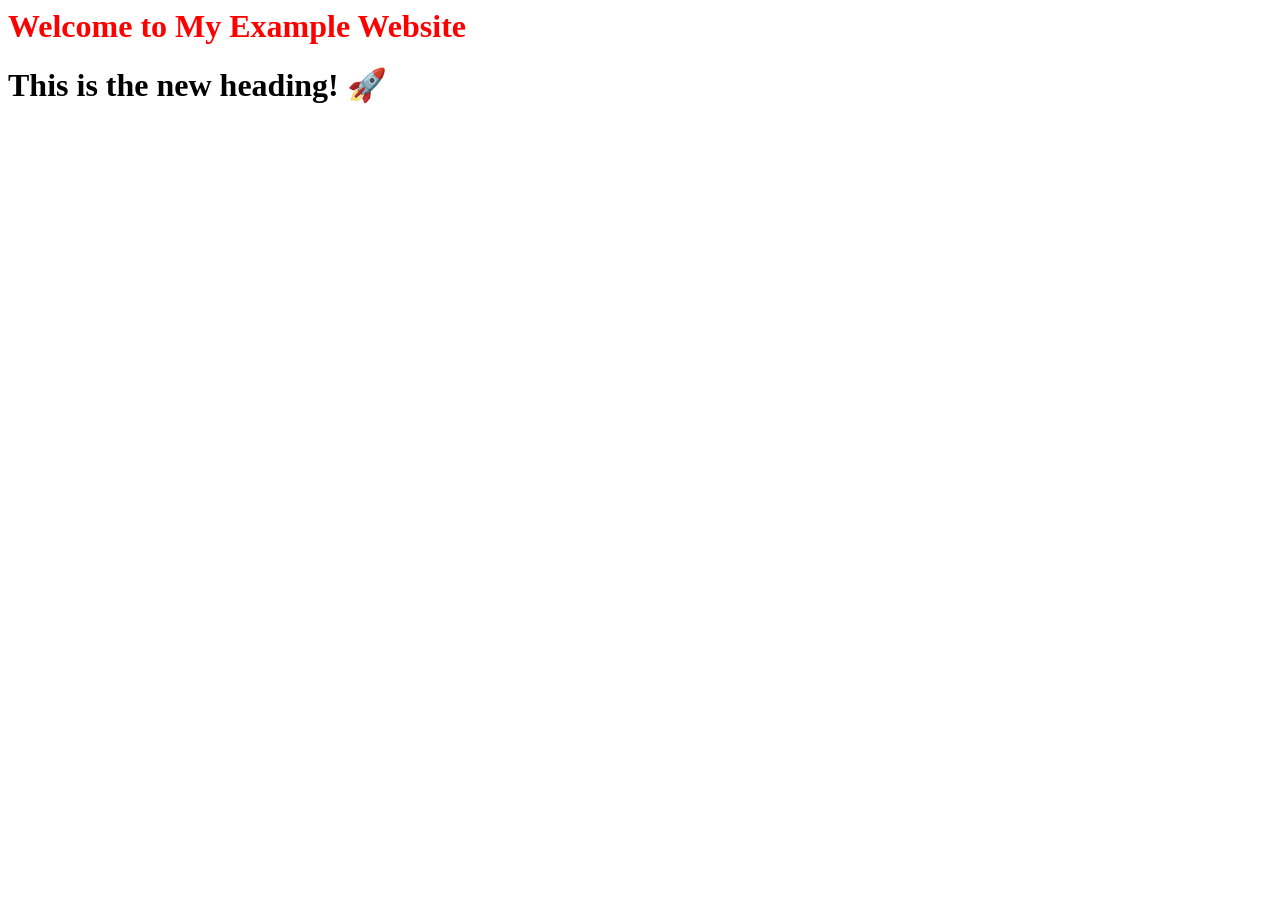
==== assignment_2/index.html @ cdee2567 "create assignment_2/index.html" ====
<html lang="en">
  <head>
    <title>Example Website</title>
    <style> 
        .redThings { color: red; } 
        .blueThings { color: blue; }
    </style>
  </head>

  <body>
    <h1 id="mainHeading" class="redThings">Welcome to My Example Website</h1>
  </body>

  <script>
    const heading = document.createElement ("h1")
    heading.innerText = "This is the new heading! 🚀"

    const boomerang = document.getElementById ("boomerang")
    document.body.insertBefore (heading, boomerang)

    function addSubHeading () {
        const subHeading = document.createElement ("h2")
        subHeading.innerText = "This is a subheading! 🌟"
        document.body.insertBefore (subHeading, boomerang)
    }

    document.body.onpointerdown = addSubHeading
</script>

</html>
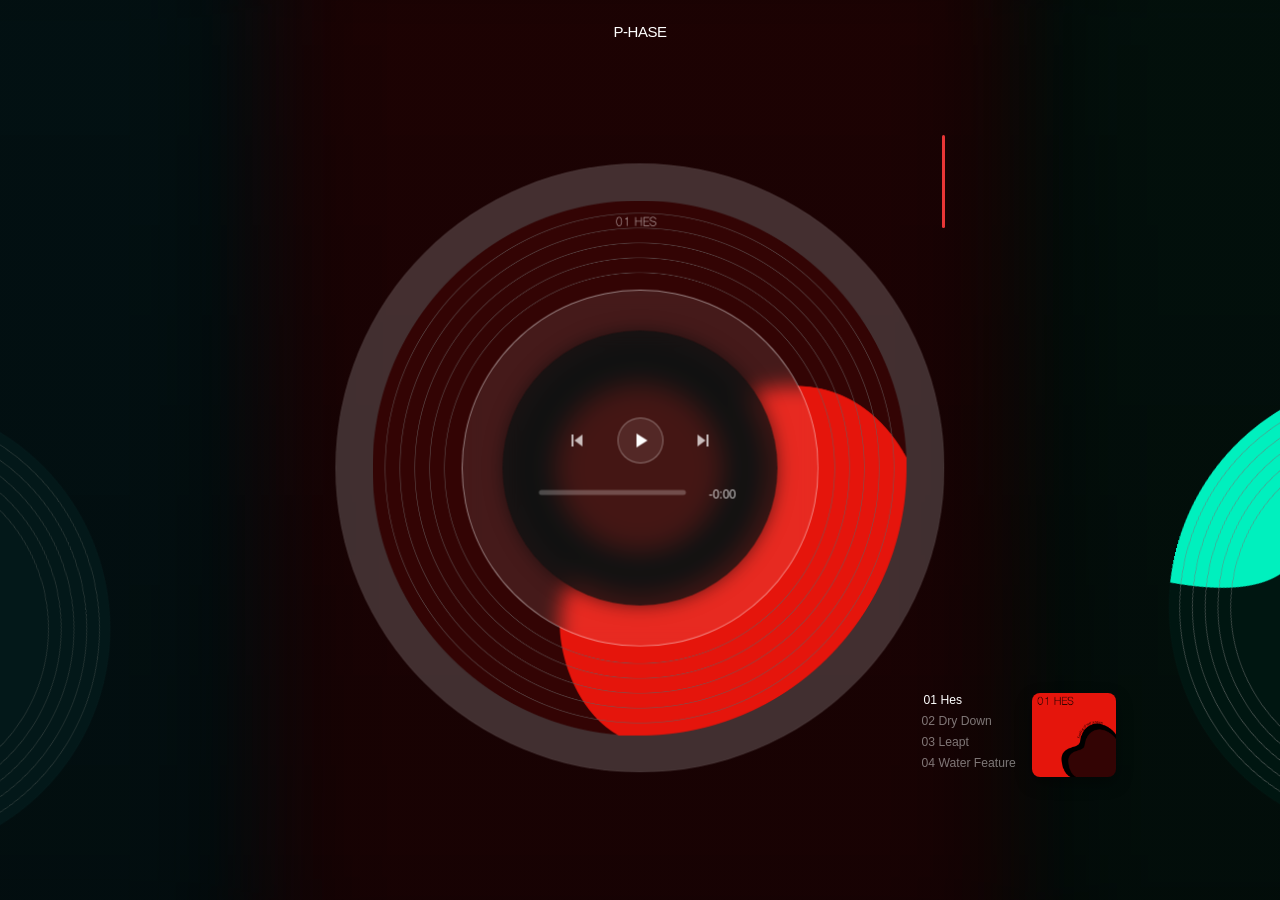
==== commit 4d4c90bd: "final" ====
--- a/assignment_2/index.html
+++ b/assignment_2/index.html
@@ -1,30 +1,308 @@
+<!DOCTYPE html>
 <html lang="en">
-  <head>
-    <title>Example Website</title>
-    <style> 
-        .redThings { color: red; } 
-        .blueThings { color: blue; }
-    </style>
-  </head>
-
-  <body>
-    <h1 id="mainHeading" class="redThings">Welcome to My Example Website</h1>
-  </body>
-
-  <script>
-    const heading = document.createElement ("h1")
-    heading.innerText = "This is the new heading! 🚀"
-
-    const boomerang = document.getElementById ("boomerang")
-    document.body.insertBefore (heading, boomerang)
-
-    function addSubHeading () {
-        const subHeading = document.createElement ("h2")
-        subHeading.innerText = "This is a subheading! 🌟"
-        document.body.insertBefore (subHeading, boomerang)
-    }
-
-    document.body.onpointerdown = addSubHeading
-</script>
+
+<!--
+  DEVELOPMENT PROCESS / AI USE
+
+  I designed the overall layout, visual direction and interactions for this
+  music player myself. I built and tested the website while developing the
+  different interactions, and used ChatGPT as a supporting tool when I got
+  stuck on some parts of the coding or needed help understanding how to make
+  an interaction work.
+
+  I continued adjusting the layout, animation values and visual effects by
+  testing them in the browser. I also used ChatGPT to help me organise and
+  clean up the final HTML, CSS and JavaScript after the main website was built.
+
+  The track cover artwork and visual identity were created by me in Adobe
+  Illustrator. The browser title icon is also based on the track artwork
+  I created for this project.
+-->
+
+<head>
+  <meta charset="UTF-8">
+  <meta name="viewport" content="width=device-width, initial-scale=1.0">
+
+  <title>P-HASE</title>
+
+  <link rel="icon" type="image/png" href="images/WebTitleIcon.png">
+  <link rel="stylesheet" href="style.css">
+</head>
+
+
+<body>
+
+  <main class="player" id="player">
+
+
+    <!--
+      I wanted the background to change together with the tracks instead of
+      changing to completely separate pages. This helps the four songs feel
+      like they belong to the same album while each one still has its own colour.
+    -->
+
+    <div class="background-viewport">
+      <div class="background-strip" id="backgroundStrip"></div>
+    </div>
+
+
+    <header class="header">
+      <h1>P-HASE</h1>
+    </header>
+
+
+    <!--
+      I kept the track description hidden most of the time because I wanted
+      the main interface to stay minimal. Hovering over the small colour
+      indicator reveals the short interpretation I wrote for each track.
+    -->
+
+    <section
+      class="track-story"
+      id="trackStory"
+      tabindex="0"
+      aria-label="Current track description — hover or focus to reveal"
+      aria-live="polite"
+    >
+
+      <div
+        class="track-story-accent"
+        id="trackStoryAccent"
+        aria-hidden="true"
+      ></div>
+
+      <div class="track-story-text">
+
+        <h2
+          class="track-story-title"
+          id="trackStoryTitle"
+        ></h2>
+
+        <p
+          class="track-story-body"
+          id="trackStoryBody"
+        ></p>
+
+      </div>
+
+    </section>
+
+
+    <!--
+      The main player is based on the shape of an LP record. I used several
+      circular layers so the record, glass surfaces and audio-reactive aura
+      can overlap in the centre of the page.
+    -->
+
+    <section class="vinyl-stage">
+
+
+      <!-- back glass layer -->
+
+      <div class="glass-disc glass-disc-outer"></div>
+
+
+      <!--
+        The aura changes with the music while a track is playing.
+        The SVG shape and colours are controlled through JavaScript.
+      -->
+
+      <div
+        class="aura-stage"
+        id="auraStage"
+      >
+
+        <svg
+          class="aura-svg"
+          viewBox="0 0 400 400"
+          aria-hidden="true"
+        >
+
+          <defs>
+
+            <radialGradient
+              id="auraGradient"
+              gradientUnits="userSpaceOnUse"
+              cx="200"
+              cy="200"
+              r="260"
+            >
+
+              <stop
+                offset="0%"
+                stop-color="#000000"
+                stop-opacity="0"
+              ></stop>
+
+              <stop
+                id="auraStopNear"
+                offset="25%"
+                stop-opacity="0.14"
+              ></stop>
+
+              <stop
+                id="auraStopPeak"
+                offset="46%"
+                stop-opacity="1"
+              ></stop>
+
+              <stop
+                id="auraStopFar"
+                offset="75%"
+                stop-opacity="0.28"
+              ></stop>
+
+              <stop
+                offset="100%"
+                stop-color="#000000"
+                stop-opacity="0"
+              ></stop>
+
+            </radialGradient>
+
+          </defs>
+
+          <path
+            id="auraPath"
+            class="aura-path"
+            fill-rule="evenodd"
+          ></path>
+
+        </svg>
+
+      </div>
+
+
+      <!-- the four LP images are added here with JavaScript -->
+
+      <div
+        class="records-container"
+        id="recordsContainer"
+      ></div>
+
+
+      <!-- front glass layer -->
+
+      <div class="glass-disc glass-disc-inner"></div>
+
+
+      <!-- music controls -->
+
+      <div class="controls">
+
+        <div class="control-buttons">
+
+          <button
+            id="previousButton"
+            class="control-button"
+            aria-label="Previous track"
+          >
+            <span class="previous-icon"></span>
+          </button>
+
+
+          <button
+            id="playButton"
+            class="play-button"
+            aria-label="Play"
+          >
+            <span
+              id="playIcon"
+              class="play-icon"
+            ></span>
+          </button>
+
+
+          <button
+            id="nextButton"
+            class="control-button"
+            aria-label="Next track"
+          >
+            <span class="next-icon"></span>
+          </button>
+
+        </div>
+
+
+        <!--
+          The timeline can also be dragged to move through the track.
+          I added the time beside it so the user can switch between
+          elapsed and remaining time.
+        -->
+
+        <div class="timeline-row">
+
+          <div
+            class="progress-container"
+            id="progressContainer"
+            aria-label="Track progress"
+          >
+
+            <div class="progress-track">
+
+              <div
+                class="progress-fill"
+                id="progressFill"
+              ></div>
+
+            </div>
+
+          </div>
+
+
+          <span
+            id="timeDisplay"
+            class="time-display"
+            role="button"
+            tabindex="0"
+            aria-label="Toggle elapsed and remaining time"
+          >-0:00</span>
+
+        </div>
+
+      </div>
+
+    </section>
+
+
+    <!--
+      The track list stays visible beside the player so all four songs can
+      still be read as one album. The small artwork changes to match the
+      currently selected track.
+    -->
+
+    <nav
+      class="track-list"
+      id="trackList"
+      aria-label="Track list"
+    >
+
+      <div
+        class="track-names"
+        id="trackNames"
+      ></div>
+
+      <img
+        class="track-cover"
+        id="trackCover"
+        alt=""
+      >
+
+    </nav>
+
+
+    <!-- audio source is changed through JavaScript -->
+
+    <audio
+      id="audioPlayer"
+      preload="metadata"
+    ></audio>
+
+  </main>
+
+
+  <script src="script.js"></script>
+
+</body>
 
 </html>
--- a/assignment_2/style.css
+++ b/assignment_2/style.css
@@ -0,0 +1,640 @@
+/*
+  Visual direction
+
+  I wanted the music player to immediately feel connected to vinyl records.
+  Since the four tracks are part of one album, I tried to keep the interface
+  as one continuous composition rather than designing four separate pages.
+
+  I chose one main colour for each track based on how I interpreted the music.
+  Red feels heavy and intense for Hes, blue feels fast and restless for Dry Down,
+  purple feels dreamlike for Leapt, and mint feels softer and more fluid for
+  Water Feature.
+
+  I used these colours for the record artwork, covers, background and aura so
+  the visual changes still feel connected to the same album.
+*/
+
+* {
+  margin: 0;
+  padding: 0;
+  box-sizing: border-box;
+}
+
+html, body {
+  width: 100%;
+  min-height: 100%;
+}
+
+body {
+  overflow: hidden;
+  font-family: Arial, Helvetica, sans-serif;
+  background: #031819;
+  color: white;
+}
+
+button {
+  font: inherit;
+}
+
+.player {
+  position: relative;
+  width: 100vw;
+  height: 100vh;
+  min-height: 650px;
+  overflow: hidden;
+}
+
+/* Background */
+.background-viewport {
+  position: absolute;
+  inset: 0;
+  overflow: hidden;
+  z-index: 0;
+  background: #0a0a0c;
+}
+
+.background-strip {
+  position: absolute;
+  top: -8%;
+  left: 0;
+  height: 116%;
+  will-change: transform;
+  transition: transform 760ms cubic-bezier(0.22, 1, 0.36, 1);
+  filter: blur(50px) saturate(2.1) brightness(2.15);
+  transform-origin: center;
+}
+
+.background-strip.no-transition {
+  transition: none !important;
+}
+
+.background-strip::after {
+  content: "";
+  position: absolute;
+  inset: -10%;
+  pointer-events: none;
+  background: radial-gradient( circle at 12% 30%, rgba(255, 255, 255, 0.05), transparent 30% ), radial-gradient( circle at 34% 72%, rgba(255, 255, 255, 0.03), transparent 32% ), radial-gradient( circle at 58% 28%, rgba(255, 255, 255, 0.045), transparent 35% ), radial-gradient( circle at 84% 68%, rgba(0, 0, 0, 0.06), transparent 30% );
+  filter: blur(52px);
+  opacity: 0.55;
+  mix-blend-mode: soft-light;
+}
+
+.background-viewport::after {
+  content: "";
+  position: absolute;
+  inset: 0;
+  pointer-events: none;
+  background: linear-gradient( 180deg, rgba(3, 3, 4, 0.78), rgba(3, 3, 4, 0.82) );
+}
+
+.header {
+  position: absolute;
+  top: 2.5%;
+  left: 50%;
+  transform: translateX(-50%);
+  z-index: 30;
+}
+
+.header h1 {
+  font-size: 15px;
+  font-weight: 400;
+  letter-spacing: -0.03em;
+}
+
+/* Track description */
+
+.track-story {
+  position: absolute;
+  top: 15%;
+  right: 3%;
+  z-index: 25;
+  display: flex;
+  align-items: flex-start;
+  gap: 14px;
+  max-width: clamp(150px, 26vw, 300px);
+}
+
+.track-story:focus-visible {
+  outline: 1px solid rgba(255, 255, 255, 0.4);
+  outline-offset: 6px;
+  border-radius: 4px;
+}
+
+.track-story-accent {
+  flex: 0 0 3px;
+  width: 3px;
+  align-self: stretch;
+  min-height: 60px;
+  border-radius: 2px;
+  cursor: pointer;
+  opacity: 0.9;
+  transition: flex-basis 250ms ease, width 250ms ease, opacity 250ms ease;
+}
+
+.track-story:hover .track-story-accent, .track-story:focus-within .track-story-accent {
+  flex-basis: 10px;
+  width: 10px;
+  opacity: 1;
+}
+
+.track-story-text {
+  clip-path: inset(0 100% 0 0);
+  opacity: 0;
+  pointer-events: none;
+  transition: clip-path 420ms cubic-bezier(0.22, 1, 0.36, 1), opacity 200ms ease;
+}
+
+.track-story:hover .track-story-text, .track-story:focus-within .track-story-text {
+  clip-path: inset(0 0 0 0);
+  opacity: 1;
+  pointer-events: auto;
+}
+
+.track-story-title {
+  font-size: clamp( 0.82rem, 0.55rem + 1vw, 1.05rem );
+  font-weight: 500;
+  color: white;
+  margin-bottom: 10px;
+}
+
+.track-story-body {
+  font-size: clamp( 0.7rem, 0.5rem + 0.7vw, 0.85rem );
+  line-height: 1.55;
+  color: rgba( 255, 255, 255, 0.62 );
+}
+
+/* Vinyl player */
+
+.vinyl-stage {
+  position: absolute;
+  left: 50%;
+  top: 52%;
+  width: min(58vw, 820px);
+  aspect-ratio: 1;
+  transform: translate(-50%, -50%);
+  z-index: 10;
+  pointer-events: none;
+}
+
+.glass-disc-outer {
+  position: absolute;
+  left: 50%;
+  top: 50%;
+  width: 82%;
+  aspect-ratio: 1;
+  transform: translate(-50%, -50%);
+  border-radius: 50%;
+  z-index: 3;
+  background: rgba(255, 255, 255, 0.18);
+  border: 1px solid rgba(255, 255, 255, 0.04);
+  backdrop-filter: blur(3px);
+  -webkit-backdrop-filter: blur(3px);
+  pointer-events: none;
+}
+
+.glass-disc-inner {
+  position: absolute;
+  left: 50%;
+  top: 50%;
+  width: 48%;
+  aspect-ratio: 1;
+  transform: translate(-50%, -50%);
+  border-radius: 50%;
+  z-index: 8;
+  background: rgba(255, 255, 255, 0.09);
+  border: 1px solid rgba(255, 255, 255, 0.44);
+  backdrop-filter: blur(10px);
+  -webkit-backdrop-filter: blur(10px);
+  pointer-events: none;
+}
+
+/* Audio aura */
+
+.aura-stage {
+  position: absolute;
+  inset: 0;
+  z-index: 2;
+  pointer-events: none;
+  opacity: 0;
+  transition: opacity 900ms ease;
+}
+
+.aura-stage.is-active {
+  opacity: 0.62;
+}
+
+.aura-svg {
+  position: absolute;
+  inset: 0;
+  width: 100%;
+  height: 100%;
+  overflow: visible;
+}
+
+.aura-path {
+  mix-blend-mode: screen;
+  fill: url(#auraGradient);
+  fill-opacity: 0.7;
+  filter: blur(40px);
+}
+
+.records-container {
+  position: absolute;
+  inset: 0;
+  overflow: visible;
+  z-index: 5;
+}
+
+.records-container.no-transition 
+/* Records */
+.record-shell {
+  transition: none !important;
+}
+
+.record-shell {
+  position: absolute;
+  left: 50%;
+  top: 50%;
+  width: 72%;
+  aspect-ratio: 1;
+  transform-origin: center;
+  transition: transform 760ms cubic-bezier(0.22, 1, 0.36, 1), opacity 520ms ease;
+  will-change: transform, opacity;
+}
+
+.record-visual {
+  width: 100%;
+  height: 100%;
+  transform: rotate( var(--scrub-angle, 0deg) );
+  transition: transform 150ms ease-out;
+  transform-origin: center center;
+}
+
+.record-disc {
+  display: block;
+  width: 100%;
+  height: 100%;
+  object-fit: contain;
+  user-select: none;
+  pointer-events: none;
+  animation: vinylRotation 22s linear infinite;
+  animation-play-state: paused;
+  will-change: transform;
+}
+
+.record-centre.is-playing .record-disc {
+  animation-play-state: running;
+}
+
+.record-reset .record-disc {
+  animation: none !important;
+  transform: rotate(0deg) !important;
+}
+
+.record-centre {
+  z-index: 6;
+  opacity: 1;
+  transform: translate(-50%, -50%) translate(0%, 0%) scale(1) rotate(0deg);
+}
+
+.record-left {
+  z-index: 4;
+  opacity: 1;
+  transform: translate(-50%, -50%) translate(-142%, 30%) scale(0.86) rotate(-14deg);
+}
+
+.record-right {
+  z-index: 4;
+  opacity: 1;
+  transform: translate(-50%, -50%) translate(142%, 26%) scale(0.86) rotate(14deg);
+}
+
+.record-hidden-left {
+  z-index: 1;
+  opacity: 0;
+  pointer-events: none;
+  transform: translate(-50%, -50%) translate(-205%, 42%) scale(0.68) rotate(-18deg);
+}
+
+.record-hidden-right {
+  z-index: 1;
+  opacity: 0;
+  pointer-events: none;
+  transform: translate(-50%, -50%) translate(205%, 38%) scale(0.68) rotate(18deg);
+}
+
+@keyframes vinylRotation {
+  from {
+    transform: rotate(0deg);
+  }
+
+  to {
+    transform: rotate(360deg);
+  }
+
+}
+
+/* Controls */
+.controls {
+  position: absolute;
+  left: 50%;
+  top: 50%;
+  width: 37%;
+  aspect-ratio: 1;
+  transform: translate(-50%, -50%);
+  z-index: 20;
+  border-radius: 50%;
+  background: rgba(14, 16, 17, 0.75);
+  backdrop-filter: blur(9px);
+  -webkit-backdrop-filter: blur(9px);
+  box-shadow: 0 0 20px rgba(0, 0, 0, 0.35);
+  pointer-events: auto;
+}
+
+.control-buttons {
+  position: absolute;
+  left: 50%;
+  top: 40%;
+  transform: translate(-50%, -50%);
+  display: flex;
+  align-items: center;
+  gap: 21px;
+}
+
+.control-button, .play-button {
+  border: 0;
+  display: flex;
+  align-items: center;
+  justify-content: center;
+  color: white;
+  cursor: pointer;
+  transition: opacity 180ms ease, transform 180ms ease;
+}
+
+.control-button {
+  width: 34px;
+  height: 34px;
+  background: transparent;
+  opacity: 0.72;
+}
+
+.play-button {
+  width: 46px;
+  height: 46px;
+  border-radius: 50%;
+  background: rgba(255, 255, 255, 0.08);
+  border: 1px solid rgba(255, 255, 255, 0.32);
+}
+
+.control-button:hover, .play-button:hover {
+  opacity: 1;
+  transform: scale(1.08);
+}
+
+.play-icon {
+  width: 0;
+  height: 0;
+  margin-left: 3px;
+  border-top: 7px solid transparent;
+  border-bottom: 7px solid transparent;
+  border-left: 11px solid white;
+}
+
+.pause-icon {
+  width: 14px;
+  height: 15px;
+  border-left: 5px solid white;
+  border-right: 5px solid white;
+}
+
+.previous-icon {
+  position: relative;
+  width: 17px;
+  height: 18px;
+}
+
+.previous-icon::before {
+  content: "";
+  position: absolute;
+  left: 4px;
+  top: 3px;
+  border-top: 6px solid transparent;
+  border-bottom: 6px solid transparent;
+  border-right: 8px solid white;
+}
+
+.previous-icon::after {
+  content: "";
+  position: absolute;
+  left: 1px;
+  top: 3px;
+  width: 2px;
+  height: 12px;
+  background: white;
+}
+
+.next-icon {
+  position: relative;
+  width: 17px;
+  height: 18px;
+}
+
+.next-icon::before {
+  content: "";
+  position: absolute;
+  right: 4px;
+  top: 3px;
+  border-top: 6px solid transparent;
+  border-bottom: 6px solid transparent;
+  border-left: 8px solid white;
+}
+
+.next-icon::after {
+  content: "";
+  position: absolute;
+  right: 1px;
+  top: 3px;
+  width: 2px;
+  height: 12px;
+  background: white;
+}
+
+.timeline-row {
+  position: absolute;
+  left: 50%;
+  top: 59%;
+  width: 74%;
+  transform: translate(-50%, -50%);
+  display: flex;
+  align-items: center;
+  gap: 18px;
+}
+
+.progress-container {
+  position: relative;
+  flex: 1;
+  height: 18px;
+  cursor: ew-resize;
+  touch-action: none;
+  user-select: none;
+}
+
+.progress-container.is-dragging {
+  cursor: grabbing;
+}
+
+.progress-track {
+  position: absolute;
+  left: 0;
+  top: 50%;
+  width: 100%;
+  height: 5px;
+  transform: translateY(-50%);
+  border-radius: 999px;
+  background: rgba(255, 255, 255, 0.24);
+  overflow: hidden;
+}
+
+.progress-fill {
+  width: 0%;
+  height: 100%;
+  border-radius: inherit;
+  background: rgba(255, 255, 255, 0.98);
+}
+
+.time-display {
+  flex: 0 0 auto;
+  min-width: 38px;
+  font-size: 12px;
+  color: rgba(255, 255, 255, 0.78);
+  white-space: nowrap;
+  transform: translate(5px, 2px);
+  cursor: pointer;
+  user-select: none;
+  transition: opacity 180ms ease;
+}
+
+.time-display:hover {
+  opacity: 0.7;
+}
+
+/* Track list */
+.track-list {
+  position: absolute;
+  left: calc( 50% + min(22vw, 315px) );
+  top: 77%;
+  z-index: 30;
+  display: flex;
+  flex-direction: row;
+  align-items: flex-start;
+  gap: 16px;
+}
+
+.track-names {
+  display: flex;
+  flex-direction: column;
+  gap: 7px;
+}
+
+.track-cover {
+  width: 84px;
+  height: 84px;
+  border-radius: 8px;
+  object-fit: cover;
+  box-shadow: 0 6px 16px rgba(0, 0, 0, 0.4);
+  transition: opacity 300ms ease;
+}
+
+.track-button {
+  border: 0;
+  background: transparent;
+  padding: 0;
+  text-align: left;
+  color: rgba(255, 255, 255, 0.46);
+  font-size: clamp(12px, 0.95vw, 15px);
+  cursor: pointer;
+  transition: color 250ms ease, transform 250ms ease;
+}
+
+.track-button:hover {
+  color: rgba(255, 255, 255, 0.80);
+}
+
+.track-button.active {
+  color: white;
+  transform: translateX(2px);
+}
+
+/* Responsive */
+@media (max-width: 900px) {
+  .vinyl-stage {
+    width: 82vw;
+  }
+
+  .record-left {
+    transform: translate(-50%, -50%) translate(-122%, 32%) scale(0.78) rotate(-13deg);
+  }
+
+  .record-right {
+    transform: translate(-50%, -50%) translate(122%, 30%) scale(0.78) rotate(13deg);
+  }
+
+  .track-list {
+    left: auto;
+    right: 6%;
+  }
+
+  .track-story {
+    top: 12%;
+  }
+
+}
+
+@media (max-width: 600px) {
+  .vinyl-stage {
+    width: 96vw;
+    top: 43%;
+  }
+
+  .header {
+    top: 3%;
+  }
+
+  .track-list {
+    left: 50%;
+    right: auto;
+    top: 77%;
+    flex-direction: column;
+    transform: translateX(-50%);
+    align-items: center;
+  }
+
+  .track-cover {
+    width: 64px;
+    height: 64px;
+  }
+
+  .track-button {
+    text-align: center;
+  }
+
+  .track-story {
+    top: 4%;
+    right: 4%;
+    gap: 10px;
+    max-width: clamp(120px, 34vw, 220px);
+  }
+
+  .track-story-accent {
+    min-height: 44px;
+  }
+
+  .record-left {
+    transform: translate(-50%, -50%) translate(-102%, 38%) scale(0.72) rotate(-12deg);
+  }
+
+  .record-right {
+    transform: translate(-50%, -50%) translate(102%, 36%) scale(0.72) rotate(12deg);
+  }
+
+}
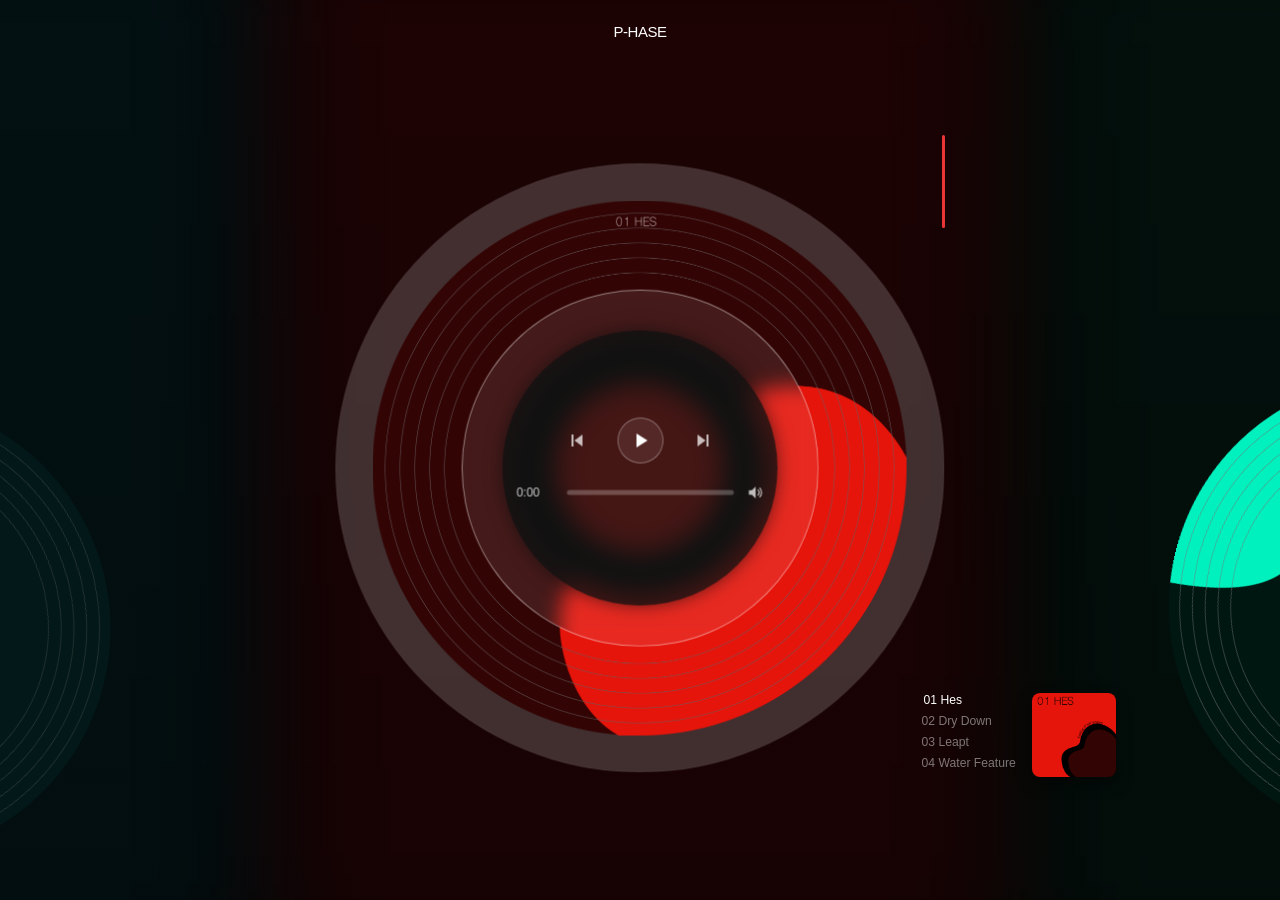
==== commit f91269f6: "Adjust" ====
--- a/assignment_2/index.html
+++ b/assignment_2/index.html
@@ -23,7 +23,7 @@
   <meta charset="UTF-8">
   <meta name="viewport" content="width=device-width, initial-scale=1.0">
 
-  <title>P-HASE</title>
+  <title>P-HASE MUSIC ALBUM</title>
 
   <link rel="icon" type="image/png" href="images/WebTitleIcon.png">
   <link rel="stylesheet" href="style.css">
@@ -232,31 +232,88 @@
 
         <div class="timeline-row">
 
-          <div
-            class="progress-container"
-            id="progressContainer"
-            aria-label="Track progress"
-          >
-
-            <div class="progress-track">
-
-              <div
-                class="progress-fill"
-                id="progressFill"
-              ></div>
-
-            </div>
-
-          </div>
-
-
           <span
             id="timeDisplay"
             class="time-display"
             role="button"
             tabindex="0"
             aria-label="Toggle elapsed and remaining time"
-          >-0:00</span>
+          >0:00</span>
+
+
+          <div
+            class="progress-container"
+            id="progressContainer"
+            aria-label="Track progress"
+          >
+
+            <div class="progress-track">
+
+              <div
+                class="progress-fill"
+                id="progressFill"
+              ></div>
+
+            </div>
+
+          </div>
+
+
+          <!--
+            Volume control, modelled on the macOS menu-bar volume icon:
+            the slider is collapsed to nothing until the icon is
+            hovered/focused, then it slides out to the left of it
+            (see .volume-control in style.css).
+          -->
+
+          <div class="volume-control" id="volumeControl">
+
+            <div class="volume-slider-wrap">
+
+              <input
+                type="range"
+                id="volumeSlider"
+                class="volume-slider"
+                min="0"
+                max="1"
+                step="0.01"
+                value="1"
+                aria-label="Volume"
+                aria-orientation="vertical"
+              >
+
+            </div>
+
+            <button
+              id="volumeButton"
+              class="volume-button"
+              aria-label="Mute"
+              aria-pressed="false"
+              tabindex="0"
+            >
+
+              <svg
+                class="volume-icon"
+                viewBox="0 0 24 24"
+                aria-hidden="true"
+              >
+                <path
+                  fill="currentColor"
+                  d="M4 9v6h4l5 5V4L8 9H4z"
+                ></path>
+                <path
+                  class="volume-wave"
+                  fill="none"
+                  stroke="currentColor"
+                  stroke-width="1.6"
+                  stroke-linecap="round"
+                  d="M16.2 8.6a5 5 0 0 1 0 6.8 M18.6 6.2a8.5 8.5 0 0 1 0 11.6"
+                ></path>
+              </svg>
+
+            </button>
+
+          </div>
 
         </div>
 
@@ -295,7 +352,7 @@
 
     <audio
       id="audioPlayer"
-      preload="metadata"
+      preload="auto"
     ></audio>
 
   </main>
--- a/assignment_2/style.css
+++ b/assignment_2/style.css
@@ -463,11 +463,11 @@
   position: absolute;
   left: 50%;
   top: 59%;
-  width: 74%;
+  width: 90%;
   transform: translate(-50%, -50%);
   display: flex;
   align-items: center;
-  gap: 18px;
+  gap: 12px;
 }
 
 .progress-container {
@@ -508,7 +508,6 @@
   font-size: 12px;
   color: rgba(255, 255, 255, 0.78);
   white-space: nowrap;
-  transform: translate(5px, 2px);
   cursor: pointer;
   user-select: none;
   transition: opacity 180ms ease;
@@ -516,6 +515,136 @@
 
 .time-display:hover {
   opacity: 0.7;
+}
+
+/* Volume control — modelled on the macOS menu-bar volume icon: hovering
+   or focusing reveals a vertical slider above the icon.
+
+   Important: the wrap is always kept at its FULL final size (no
+   scale/grow animation on the interactive element itself) and only its
+   opacity is animated, with pointer-events flipped on immediately. If
+   the wrap instead grew from 0 height while fading in, a mouse moving
+   upward from the icon would outrun the still-growing hit area, land
+   on empty space, lose :hover, and the slider would collapse again —
+   exactly the "can't reach the slider" bug this avoids. */
+
+.volume-control {
+  position: relative;
+  display: flex;
+  align-items: center;
+  justify-content: center;
+  flex: 0 0 auto;
+}
+
+.volume-slider-wrap {
+  position: absolute;
+  left: 50%;
+  bottom: calc(100% + 6px);
+  width: 28px;
+  height: 74px;
+  display: flex;
+  align-items: center;
+  justify-content: center;
+  transform: translateX(-50%);
+  opacity: 0;
+  pointer-events: none;
+  transition: opacity 150ms ease;
+}
+
+.volume-control:hover .volume-slider-wrap,
+.volume-control:focus-within .volume-slider-wrap {
+  opacity: 1;
+  pointer-events: auto;
+}
+
+.volume-slider {
+  -webkit-appearance: none;
+  appearance: none;
+  width: 66px;
+  height: 3px;
+  /* Overwritten from JS on load and on every input to show the
+     bottom-to-top fill; this is just a safe fallback before JS runs. */
+  background: rgba(255, 255, 255, 0.24);
+  border-radius: 999px;
+  outline: none;
+  cursor: pointer;
+  transform: rotate(-90deg);
+}
+
+.volume-slider::-webkit-slider-thumb {
+  -webkit-appearance: none;
+  appearance: none;
+  width: 10px;
+  height: 10px;
+  border-radius: 50%;
+  background: white;
+  cursor: pointer;
+}
+
+.volume-slider::-moz-range-thumb {
+  width: 10px;
+  height: 10px;
+  border: none;
+  border-radius: 50%;
+  background: white;
+  cursor: pointer;
+}
+
+/* Firefox draws its own track under the thumb regardless of the
+   element's own background, so it needs the fill applied here too —
+   handled from JS by writing the same gradient to this element's
+   background via a CSS custom property. */
+.volume-slider::-moz-range-track {
+  background: var(--volume-fill, rgba(255, 255, 255, 0.24));
+  height: 3px;
+  border-radius: 999px;
+}
+
+.volume-button {
+  position: relative;
+  border: 0;
+  background: transparent;
+  padding: 0;
+  display: flex;
+  align-items: center;
+  justify-content: center;
+  color: white;
+  opacity: 0.72;
+  cursor: pointer;
+  transition: opacity 180ms ease, transform 180ms ease;
+}
+
+.volume-icon {
+  width: 18px;
+  height: 18px;
+}
+
+.volume-control:hover .volume-button,
+.volume-control:focus-within .volume-button,
+.volume-button:hover,
+.volume-button:focus-visible {
+  opacity: 1;
+}
+
+.volume-wave {
+  transition: opacity 150ms ease;
+}
+
+/* Muted: hide the sound-wave arcs and draw a short diagonal line across
+   the icon, same visual language as a typical "muted speaker" glyph. */
+.volume-button.is-muted .volume-wave {
+  opacity: 0;
+}
+
+.volume-button.is-muted::after {
+  content: "";
+  position: absolute;
+  top: 50%;
+  left: 50%;
+  width: 17px;
+  height: 1.6px;
+  background: currentColor;
+  transform: translate(-50%, -50%) rotate(-45deg);
 }
 
 /* Track list */
@@ -637,4 +766,4 @@
     transform: translate(-50%, -50%) translate(102%, 36%) scale(0.72) rotate(12deg);
   }
 
-}
+}
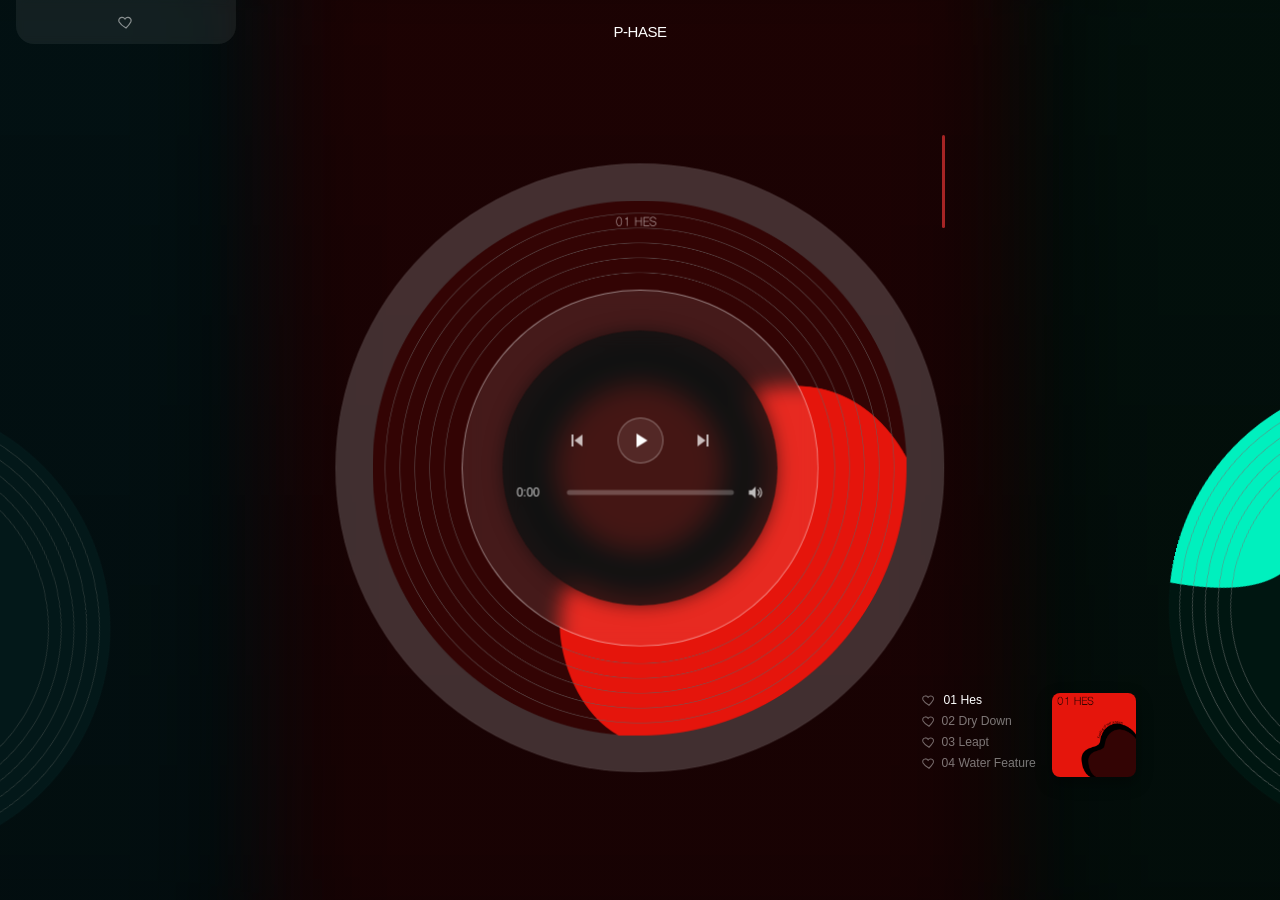
==== commit e2f63cb7: "최최종" ====
--- a/assignment_2/index.html
+++ b/assignment_2/index.html
@@ -23,7 +23,7 @@
   <meta charset="UTF-8">
   <meta name="viewport" content="width=device-width, initial-scale=1.0">
 
-  <title>P-HASE MUSIC ALBUM</title>
+  <title>P-HASE</title>
 
   <link rel="icon" type="image/png" href="images/WebTitleIcon.png">
   <link rel="stylesheet" href="style.css">
@@ -49,6 +49,37 @@
     <header class="header">
       <h1>P-HASE</h1>
     </header>
+
+
+    <!--
+      I added a small liked-tracks panel in the top-left corner.
+      Once a track is liked, hovering or focusing the panel reveals
+      the saved tracks so the user can quickly return to them.
+    -->
+
+    <section
+      class="preferences-panel"
+      id="preferencesPanel"
+      aria-label="Liked tracks"
+    >
+
+      <svg
+        class="pref-heart-icon"
+        viewBox="0 0 24 24"
+        aria-hidden="true"
+      >
+        <path
+          fill="currentColor"
+          d="M12 21s-7.6-4.35-10.2-9.1C.4 8.9 1.9 5.4 5.6 5c2.2-.25 3.9.95 4.9 2.5C11.4 6 13.1 4.8 15.3 5c3.6.4 5.2 3.9 3.8 6.9C16.6 16.65 12 21 12 21z"
+        ></path>
+      </svg>
+
+      <div
+        class="preferences-list"
+        id="preferencesList"
+      ></div>
+
+    </section>
 
 
     <!--
@@ -160,12 +191,27 @@
 
             </radialGradient>
 
+            <!--
+              I moved the aura blur into the SVG filter after testing
+              the effect in different browsers so it stayed more consistent.
+            -->
+            <filter
+              id="auraBlur"
+              x="-60%"
+              y="-60%"
+              width="220%"
+              height="220%"
+            >
+              <feGaussianBlur stdDeviation="20"></feGaussianBlur>
+            </filter>
+
           </defs>
 
           <path
             id="auraPath"
             class="aura-path"
             fill-rule="evenodd"
+            filter="url(#auraBlur)"
           ></path>
 
         </svg>
@@ -260,10 +306,8 @@
 
 
           <!--
-            Volume control, modelled on the macOS menu-bar volume icon:
-            the slider is collapsed to nothing until the icon is
-            hovered/focused, then it slides out to the left of it
-            (see .volume-control in style.css).
+            I kept the volume control small so it would not crowd the player.
+            The slider appears above the icon when it is hovered or focused.
           -->
 
           <div class="volume-control" id="volumeControl">
--- a/assignment_2/style.css
+++ b/assignment_2/style.css
@@ -99,6 +99,117 @@
   font-size: 15px;
   font-weight: 400;
   letter-spacing: -0.03em;
+}
+
+/* Liked tracks panel */
+
+.preferences-panel {
+  position: absolute;
+  top: 0;
+  left: 16px;
+  z-index: 40;
+  display: flex;
+  flex-direction: column;
+  align-items: center;
+  padding: 14px;
+  width: 220px;
+  border-radius: 0 0 18px 18px;
+  background: rgba(255, 255, 255, 0.07);
+  backdrop-filter: blur(4px);
+  -webkit-backdrop-filter: blur(4px);
+  /* The panel becomes interactive after at least one track is liked. */
+  pointer-events: none;
+}
+
+.preferences-panel.has-liked {
+  pointer-events: auto;
+}
+
+.preferences-panel.has-liked:hover,
+.preferences-panel.has-liked:focus-within {
+  background: rgba(20, 18, 24, 0.85);
+  backdrop-filter: blur(8px);
+  -webkit-backdrop-filter: blur(8px);
+}
+
+.pref-heart-icon {
+  flex: 0 0 auto;
+  width: 16px;
+  height: 16px;
+  color: rgba(255, 255, 255, 0.5);
+  transition: color 220ms ease;
+}
+
+/* Empty heart before any tracks are liked. */
+.pref-heart-icon path {
+  fill: none;
+  stroke: currentColor;
+  stroke-width: 1.8;
+  transition: fill 220ms ease;
+}
+
+.preferences-panel.has-liked .pref-heart-icon {
+  color: white;
+}
+
+.preferences-panel.has-liked .pref-heart-icon path {
+  fill: currentColor;
+}
+
+/* The liked-track list opens on hover or focus. */
+.preferences-list {
+  display: flex;
+  flex-direction: column;
+  gap: 10px;
+  width: 100%;
+  max-height: 0;
+  overflow: hidden;
+  opacity: 0;
+  margin-top: 0;
+  /* A small upward offset makes the list feel like it drops into place. */
+  transform: translateY(-10px);
+  transition: max-height 280ms ease, opacity 200ms ease, margin-top 250ms ease, transform 280ms cubic-bezier(0.22, 1, 0.36, 1);
+}
+
+.preferences-panel.has-liked:hover .preferences-list,
+.preferences-panel.has-liked:focus-within .preferences-list {
+  max-height: 320px;
+  opacity: 1;
+  transform: translateY(0);
+  margin-top: 12px;
+}
+
+.preferences-item {
+  display: flex;
+  align-items: center;
+  gap: 10px;
+  border: 0;
+  background: transparent;
+  padding: 0;
+  width: 100%;
+  cursor: pointer;
+  text-align: left;
+}
+
+.preferences-item-cover {
+  flex: 0 0 auto;
+  width: 40px;
+  height: 40px;
+  border-radius: 6px;
+  object-fit: cover;
+}
+
+.preferences-item-title {
+  color: rgba(255, 255, 255, 0.85);
+  font-size: 0.85rem;
+  white-space: nowrap;
+  overflow: hidden;
+  text-overflow: ellipsis;
+  transition: color 180ms ease;
+}
+
+.preferences-item:hover .preferences-item-title {
+  color: white;
 }
 
 /* Track description */
@@ -235,7 +346,7 @@
   mix-blend-mode: screen;
   fill: url(#auraGradient);
   fill-opacity: 0.7;
-  filter: blur(40px);
+  /* Blur is handled by the SVG filter in index.html. */
 }
 
 .records-container {
@@ -245,9 +356,9 @@
   z-index: 5;
 }
 
-.records-container.no-transition 
 /* Records */
-.record-shell {
+
+.records-container.no-transition .record-shell {
   transition: none !important;
 }
 
@@ -517,16 +628,7 @@
   opacity: 0.7;
 }
 
-/* Volume control — modelled on the macOS menu-bar volume icon: hovering
-   or focusing reveals a vertical slider above the icon.
-
-   Important: the wrap is always kept at its FULL final size (no
-   scale/grow animation on the interactive element itself) and only its
-   opacity is animated, with pointer-events flipped on immediately. If
-   the wrap instead grew from 0 height while fading in, a mouse moving
-   upward from the icon would outrun the still-growing hit area, land
-   on empty space, lose :hover, and the slider would collapse again —
-   exactly the "can't reach the slider" bug this avoids. */
+/* Volume control */
 
 .volume-control {
   position: relative;
@@ -562,8 +664,7 @@
   appearance: none;
   width: 66px;
   height: 3px;
-  /* Overwritten from JS on load and on every input to show the
-     bottom-to-top fill; this is just a safe fallback before JS runs. */
+  /* Fallback before JavaScript updates the slider fill. */
   background: rgba(255, 255, 255, 0.24);
   border-radius: 999px;
   outline: none;
@@ -590,10 +691,7 @@
   cursor: pointer;
 }
 
-/* Firefox draws its own track under the thumb regardless of the
-   element's own background, so it needs the fill applied here too —
-   handled from JS by writing the same gradient to this element's
-   background via a CSS custom property. */
+/* Firefox uses the same volume fill through a CSS variable. */
 .volume-slider::-moz-range-track {
   background: var(--volume-fill, rgba(255, 255, 255, 0.24));
   height: 3px;
@@ -630,8 +728,7 @@
   transition: opacity 150ms ease;
 }
 
-/* Muted: hide the sound-wave arcs and draw a short diagonal line across
-   the icon, same visual language as a typical "muted speaker" glyph. */
+/* Muted speaker icon */
 .volume-button.is-muted .volume-wave {
   opacity: 0;
 }
@@ -694,6 +791,51 @@
   transform: translateX(2px);
 }
 
+/* Heart button + track title */
+.track-row {
+  display: flex;
+  align-items: center;
+  gap: 6px;
+}
+
+.track-heart {
+  flex: 0 0 auto;
+  border: 0;
+  background: transparent;
+  padding: 0;
+  display: flex;
+  align-items: center;
+  justify-content: center;
+  width: 14px;
+  height: 14px;
+  color: rgba(255, 255, 255, 0.4);
+  cursor: pointer;
+  transition: color 180ms ease, transform 150ms ease;
+}
+
+.track-heart:hover {
+  color: rgba(255, 255, 255, 0.75);
+  transform: scale(1.12);
+}
+
+.track-heart .heart-icon {
+  width: 100%;
+  height: 100%;
+  fill: none;
+  stroke: currentColor;
+  stroke-width: 1.8;
+}
+
+/* Filled heart for liked tracks. */
+.track-heart.is-liked {
+  color: white;
+}
+
+.track-heart.is-liked .heart-icon {
+  fill: currentColor;
+  stroke: currentColor;
+}
+
 /* Responsive */
 @media (max-width: 900px) {
   .vinyl-stage {
